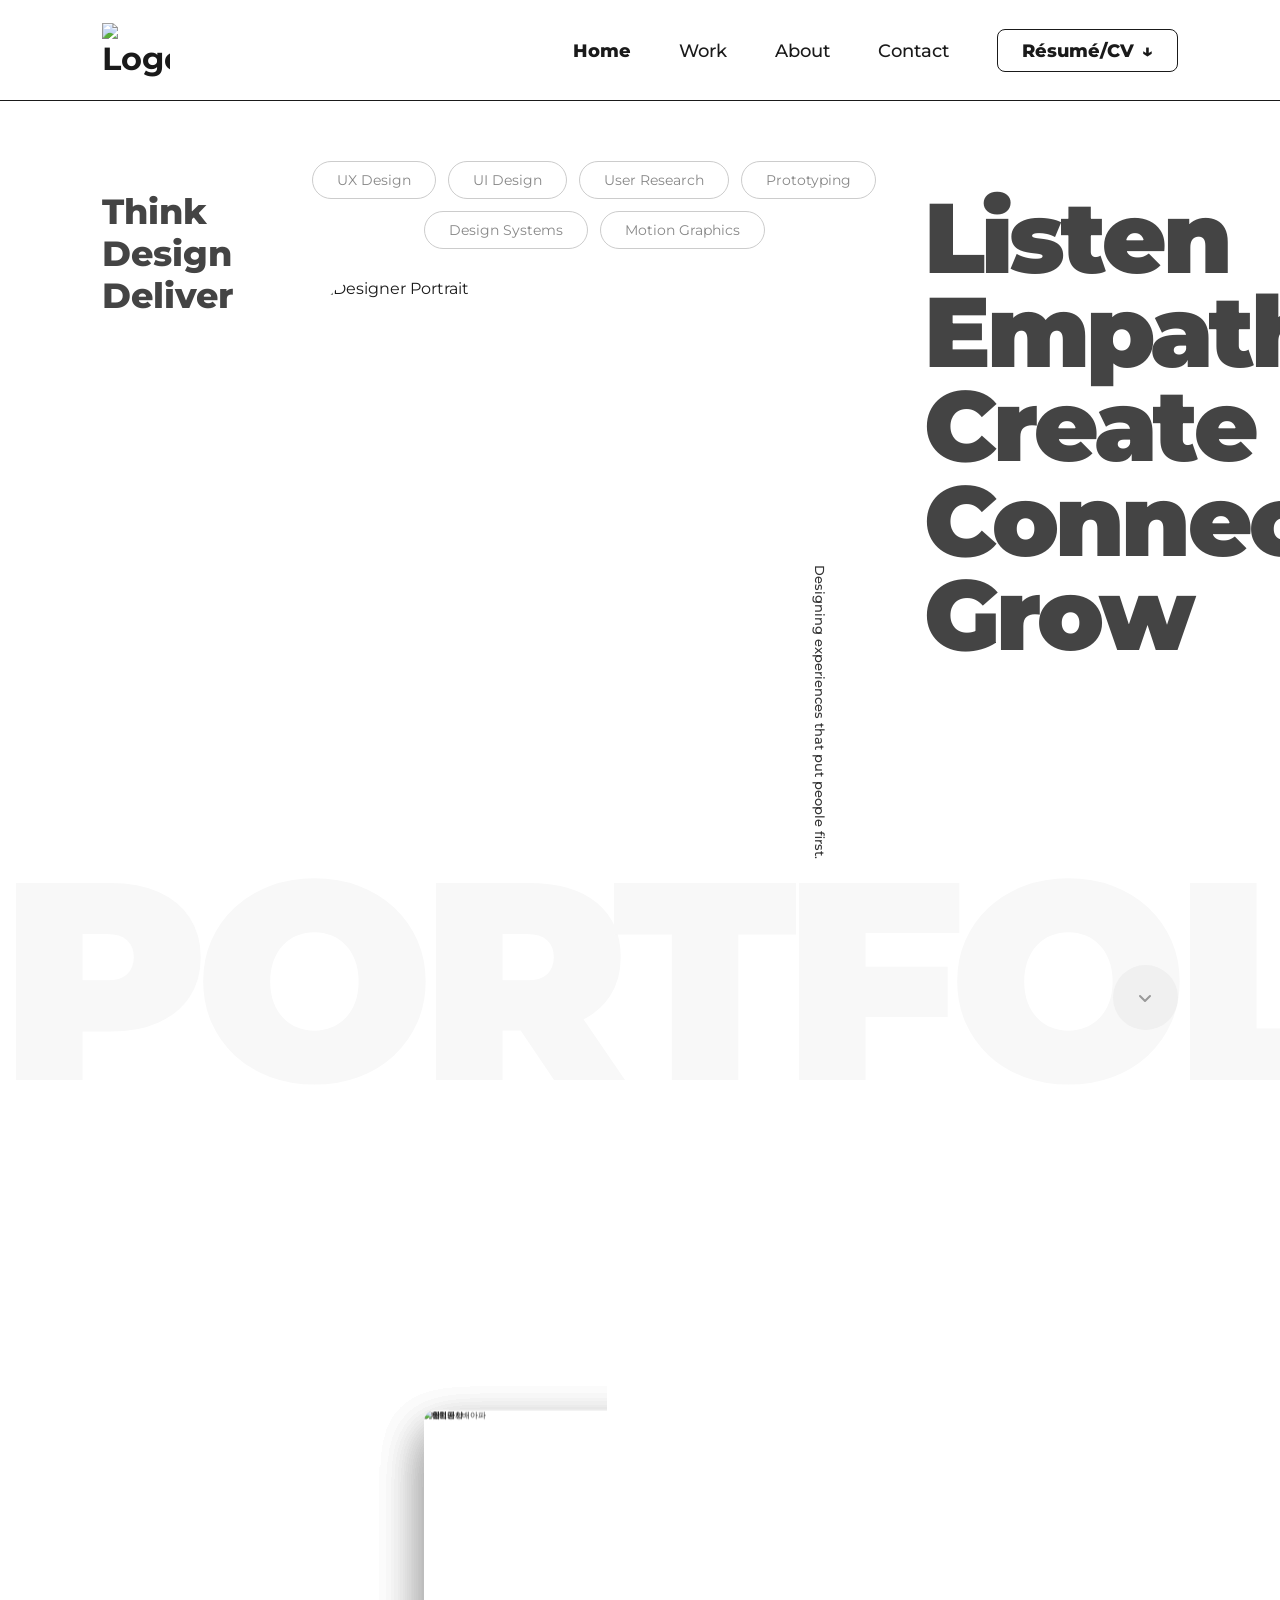
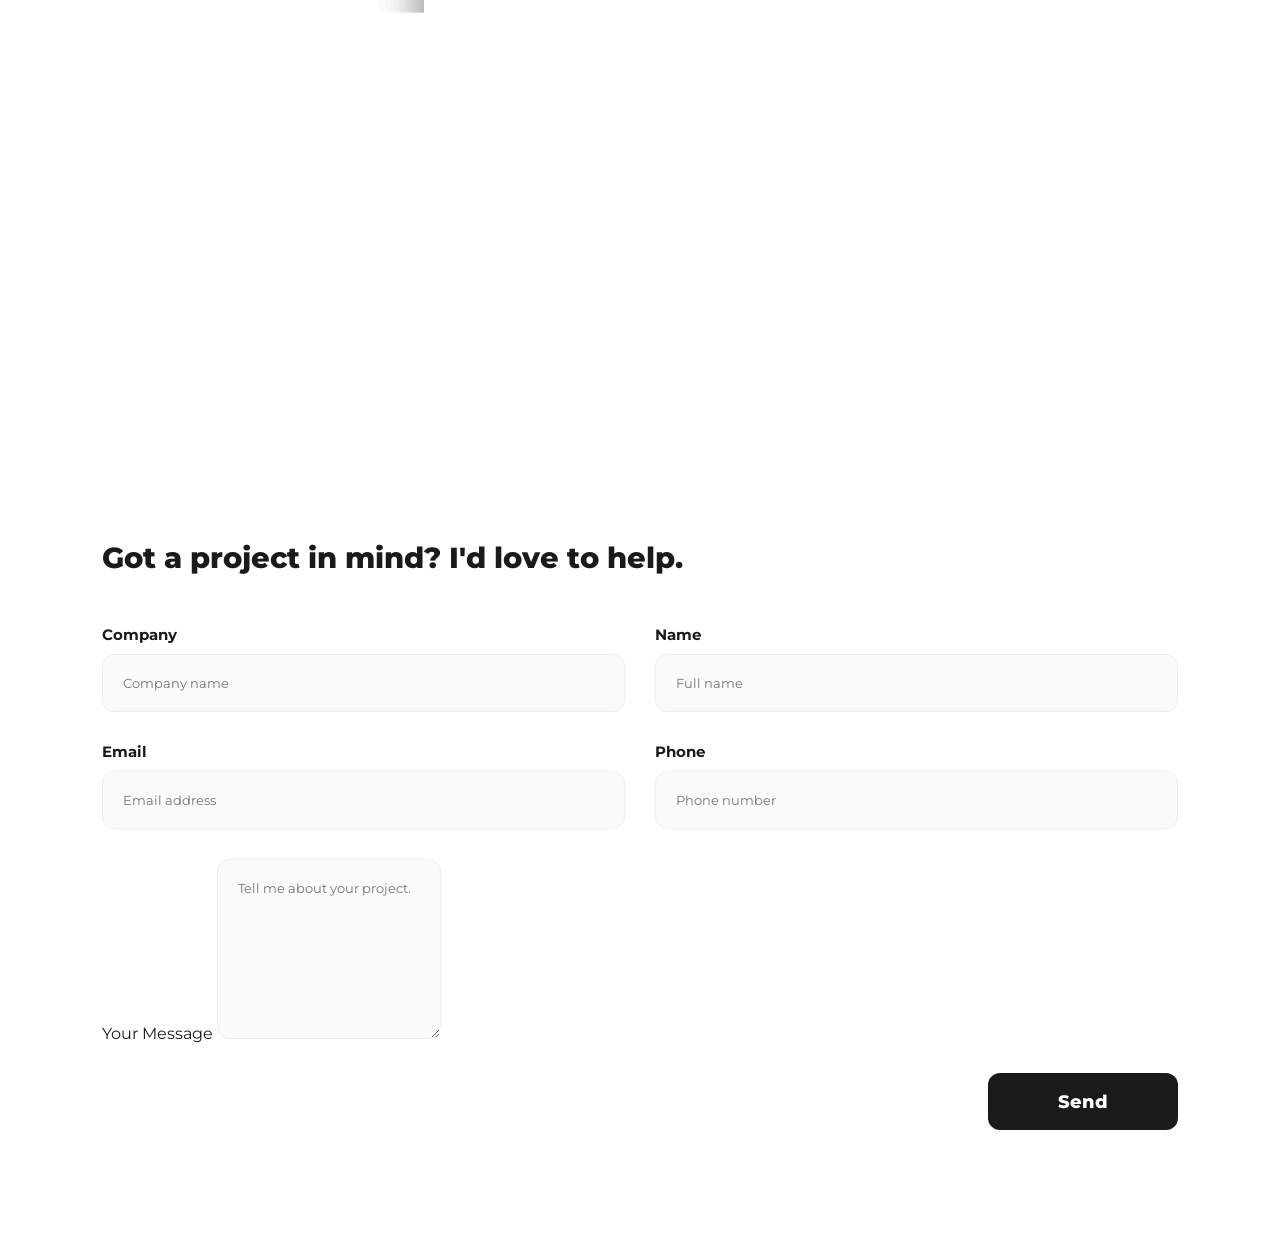
==== index.html @ 3e73eef7 "commit" ====
<!DOCTYPE html>
<html lang="en">
<head>
    <meta charset="UTF-8">
    <meta name="viewport" content="width=device-width, initial-scale=1.0">
    <title>Portfolio - Design Specialist</title>
    <link href="https://fonts.googleapis.com/css2?family=Montserrat:wght@400;500;700;800;900&display=swap" rel="stylesheet">
    <link rel="stylesheet" href="reset.css">
    <link rel="stylesheet" href="style.css">
    <script src="https://cdn.jsdelivr.net/npm/@emailjs/browser@4/dist/email.min.js"></script>
</head>
<body>

<header class="header">
    <div class="container">
        <h1 class="logo"><img src="images/송로고.png" alt="Logo"></h1>
        <nav class="nav">
            <ul>
                <li><a href="#" class="active">Home</a></li>
                <li><a href="#work-list">Work</a></li>
                <li><a href="#">About</a></li>
                <li><a href="#">Contact</a></li>
                <li><a href="#" class="resume-btn">Résumé/CV <span class="icon">↓</span></a></li>
            </ul>
        </nav>
    </div>
</header>

<div class="header-line"></div>

<main>
    <section class="hero-section">
        <div class="container grid-12">
            <article class="slogan-left">
                <p>Think</p><p>Design</p><p>Deliver</p>
            </article>

            <article class="hero-center">
                <div class="skills-tags">
                    <span>UX Design</span><span>UI Design</span><span>User Research</span>
                    <span>Prototyping</span><span>Design Systems</span><span>Motion Graphics</span>
                </div>
                <div class="profile-wrapper">
                    <figure class="profile-image">
                        <img src="images/메인프사.png" alt="Designer Portrait">
                    </figure>
                    <p class="vertical-text">Designing experiences that put people first.</p>
                </div>
            </article>

            <article class="slogan-right">
                <p>Listen</p><p>Empathize</p><p>Create</p><p>Connect</p><p>Grow</p>
            </article>
        </div>

        <div class="portfolio-bridge">
            <div class="portfolio-text">PORTFOLIO</div>
            <div class="scroll-arrow">
                <svg width="24" height="24" viewBox="0 0 24 24" fill="none">
                    <path d="M7 10L12 15L17 10" stroke="#999" stroke-width="2" stroke-linecap="round" stroke-linejoin="round"/>
                </svg>
            </div>
        </div>
    </section>

    <section class="work-section" id="work-list">
        <div class="stage" id="stage">
            <div class="carousel" id="carousel">
                <div class="card"><a href="#"><img src="images/인천공항웹페이지 히어로캡쳐.jpg" alt="인천공항"></a></div>
                <div class="card"><a href="#"><img src="images/쿠키맨캡쳐.jpg" alt="쿠키맨"></a></div>
                <div class="card"><a href="#"><img src="images/함덕.jpeg" alt="함덕"></a></div>
                <div class="card"><a href="#"><img src="images/배고파서배아파 캡쳐.jpg" alt="배고파서배아파"></a></div>
                <div class="card"><a href="#"><img src="images/심시티 캡쳐.jpg" alt="심시티"></a></div>
                <div class="card"><a href="#"><img src="images/질소의추억캡쳐.jpg" alt="질소의추억"></a></div>
            </div>
        </div>
    </section>
</main>

<footer class="footer">
    <div class="container">
        <div class="contact-section">
            <h5>Got a project in mind? I'd love to help.</h5>
            <form id="contact-form" class="contact-box">
                <div class="form-align">
                    <div class="input-box">
                        <label for="company">Company</label>
                        <input type="text" id="company" name="company" required placeholder="Company name">
                    </div>
                    <div class="input-box">
                        <label for="name">Name</label>
                        <input type="text" id="name" name="name" required placeholder="Full name">
                    </div>
                </div>
                <div class="form-align">
                    <div class="input-box">
                        <label for="email">Email</label>
                        <input type="email" id="email" name="email" required placeholder="Email address">
                    </div>
                    <div class="input-box">
                        <label for="phone">Phone</label>
                        <input type="tel" id="phone" name="phone" required placeholder="Phone number">
                    </div>
                </div>
                <div class="message-box">
                    <label for="message">Your Message</label>
                    <textarea name="message" id="message" placeholder="Tell me about your project." required></textarea>
                </div>
                <div class="send-btn"><button type="submit">Send</button></div>
            </form>
        </div>
    </div>
</footer>

<script src="main.js"></script>
</body>
</html>
---- style.css ----
/* 기본 설정 및 변수 */
:root {
    --margin: 8%;
    --gutter: 20px;
    --main-font: 'Montserrat', sans-serif;
}

body {
    font-family: var(--main-font);
    background-color: #fff;
    color: #1a1a1a;
    overflow-x: hidden;
}

.container {
    max-width: 100%;
    padding: 0 var(--margin);
    margin: 0 auto;
}

.grid-12 {
    display: grid;
    grid-template-columns: repeat(12, 1fr);
    gap: var(--gutter);
    align-items: center;
}

/* Header */
.header { height: 100px; display: flex; align-items: center; }
.header .container { display: flex; justify-content: space-between; align-items: center; width: 100%; }
.logo img { width: 68px; height: auto; }
.nav ul { display: flex; gap: 48px; align-items: center; }
.nav a { color: #1a1a1a; font-weight: 500; font-size: 1.1rem; }
.nav a.active { font-weight: 800; }
.resume-btn { font-weight: 800 !important; border: 1.5px solid #1a1a1a; padding: 10px 24px; border-radius: 8px; display: flex; align-items: center; gap: 8px; }

/* 1660px Header Line */
.header-line {
    width: 1660px;
    height: 0.8px;
    background-color: #1a1a1a;
    margin: 0 auto; /* 가로 중앙 정렬 */
    opacity: 1;
}

/* Hero Section */
.hero-section { padding-top: 60px; position: relative; }

.slogan-left { 
    grid-column: 1 / 3; 
    align-self: start; 
    padding-top: 30px;
}
.slogan-left p { font-size: 2.2rem; font-weight: 800; line-height: 1.2; color: #444; }

.hero-center { 
    grid-column: 3 / 10; 
    display: flex; 
    flex-direction: column; 
    align-items: center; 
    gap: 30px; 
}
.skills-tags { display: flex; flex-wrap: wrap; gap: 12px; justify-content: center; max-width: 600px; }
.skills-tags span { padding: 9px 24px; border: 1.2px solid #ccc; border-radius: 999px; font-size: 0.88rem; color: #888; }

.profile-wrapper { display: flex; align-items: flex-end; gap: 15px; position: relative; }
.profile-image img { width: 480px; height: 600px; border-radius: 50px; object-fit: cover; }
.vertical-text { writing-mode: vertical-rl; font-size: 0.8rem; font-weight: 500; color: #333; margin-bottom: 20px; }

.slogan-right { 
    grid-column: 10 / 13; 
    align-self: start;
    padding-top: 30px;
}
.slogan-right p { font-size: 6.2rem; font-weight: 900; line-height: 0.95; color: #444; letter-spacing: -4px; }

/* Portfolio Bridge */
.portfolio-bridge { position: relative; margin-top: -40px; z-index: -1; }
.portfolio-text { 
    font-size: clamp(160px, 22vw, 380px); 
    font-weight: 900; 
    color: #f8f8f8; 
    letter-spacing: -14px;
    line-height: 1;
    white-space: nowrap;
}
.scroll-arrow { 
    position: absolute; 
    right: var(--margin); 
    bottom: 90px; 
    width: 65px; 
    height: 65px; 
    background: #f0f0f0; 
    border-radius: 50%; 
    display: flex; 
    justify-content: center; 
    align-items: center; 
}

/* Work Section */
.work-section {
    position: relative;
    width: 100%;
    height: 950px;
    display: flex;
    justify-content: center;
    align-items: center;
    overflow: hidden;
    margin-top: -50px;
}

.stage {
    width: 100%;
    height: 100%;
    perspective: 3000px;
    display: grid;
    place-items: center;
    cursor: grab;
    transform: scale(0.48);
}

.carousel {
    position: relative;
    width: 900px;
    height: 560px;
    transform-style: preserve-3d;
}

.card {
    position: absolute;
    width: 900px;
    height: 560px;
    border-radius: 25px;
    overflow: hidden;
    box-shadow: 0 40px 100px rgba(0,0,0,0.15);
    backface-visibility: hidden;
}

.card img { width: 100%; height: 100%; object-fit: cover; }

/* Footer */
.footer { padding: 120px 0; background: #fff; }
.contact-section h5 { font-size: 1.8rem; font-weight: 800; margin-bottom: 50px; }
.contact-box { display: flex; flex-direction: column; gap: 30px; }
.form-align { display: flex; gap: 30px; }
.input-box { display: flex; flex-direction: column; gap: 10px; flex: 1; }
.input-box label { font-weight: 700; font-size: 0.95rem; }
.input-box input, .message-box textarea { 
    padding: 20px; 
    border: 1.5px solid #eee; 
    border-radius: 12px; 
    background: #fafafa;
    font-family: inherit; 
}
.message-box textarea { height: 180px; }
.send-btn { display: flex; justify-content: flex-end; }
.send-btn button { padding: 18px 70px; background: #1a1a1a; color: #fff; font-weight: 800; border-radius: 12px; font-size: 1.1rem; }
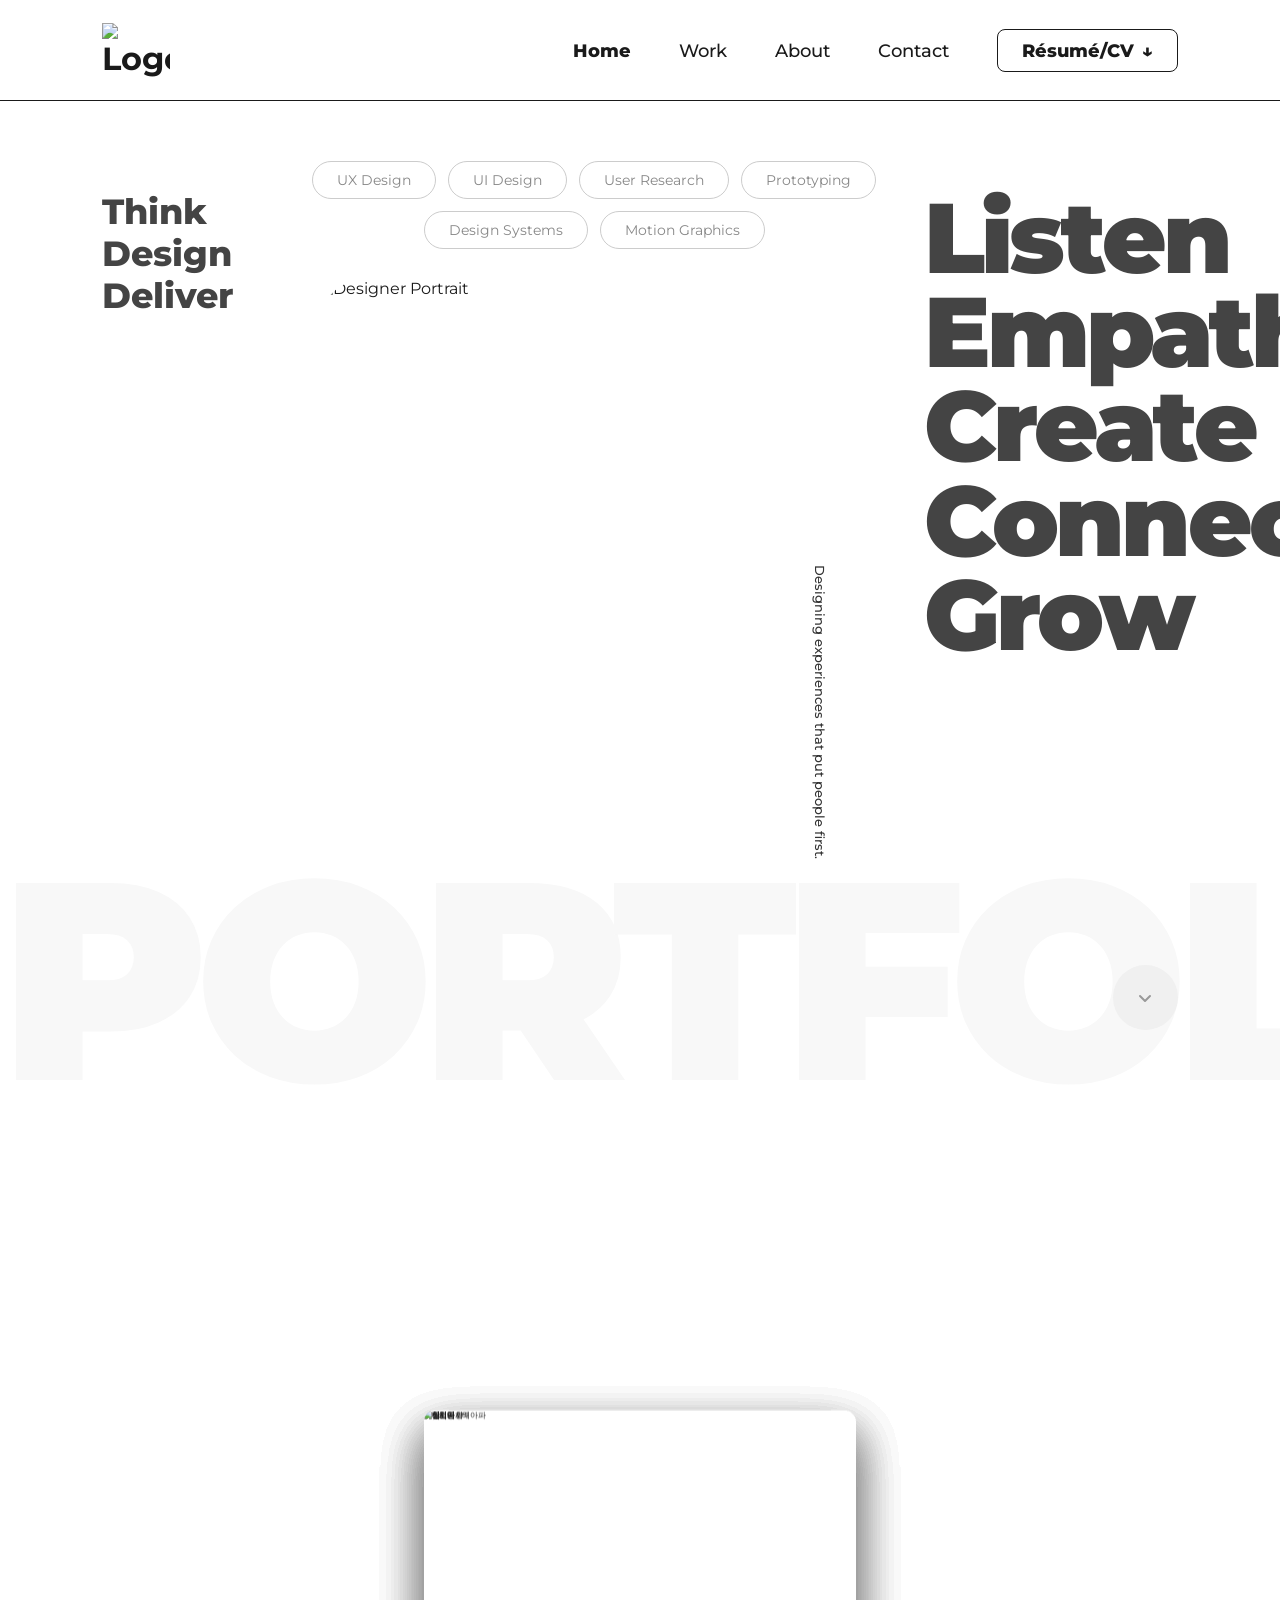
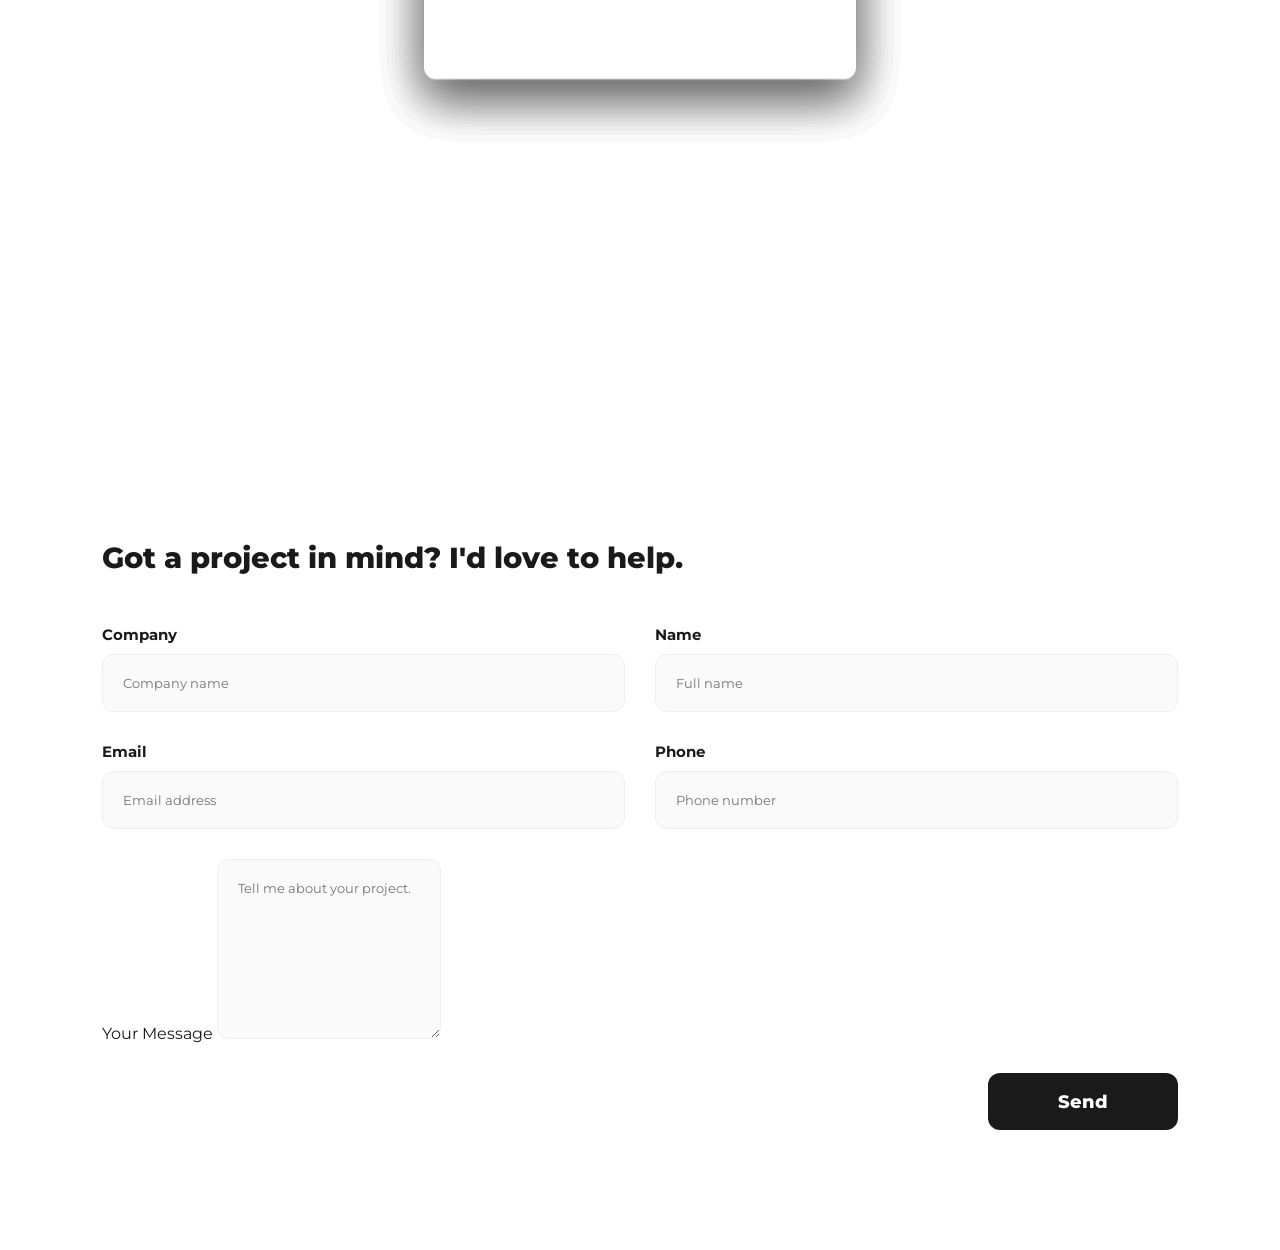
==== commit 22755aee: "Update index.html" ====
--- a/index.html
+++ b/index.html
@@ -13,7 +13,7 @@
 
 <header class="header">
     <div class="container">
-        <h1 class="logo"><img src="images/송로고.png" alt="Logo"></h1>
+        <h1 class="logo"><img src="images/logo.png" alt="Logo"></h1>
         <nav class="nav">
             <ul>
                 <li><a href="#" class="active">Home</a></li>
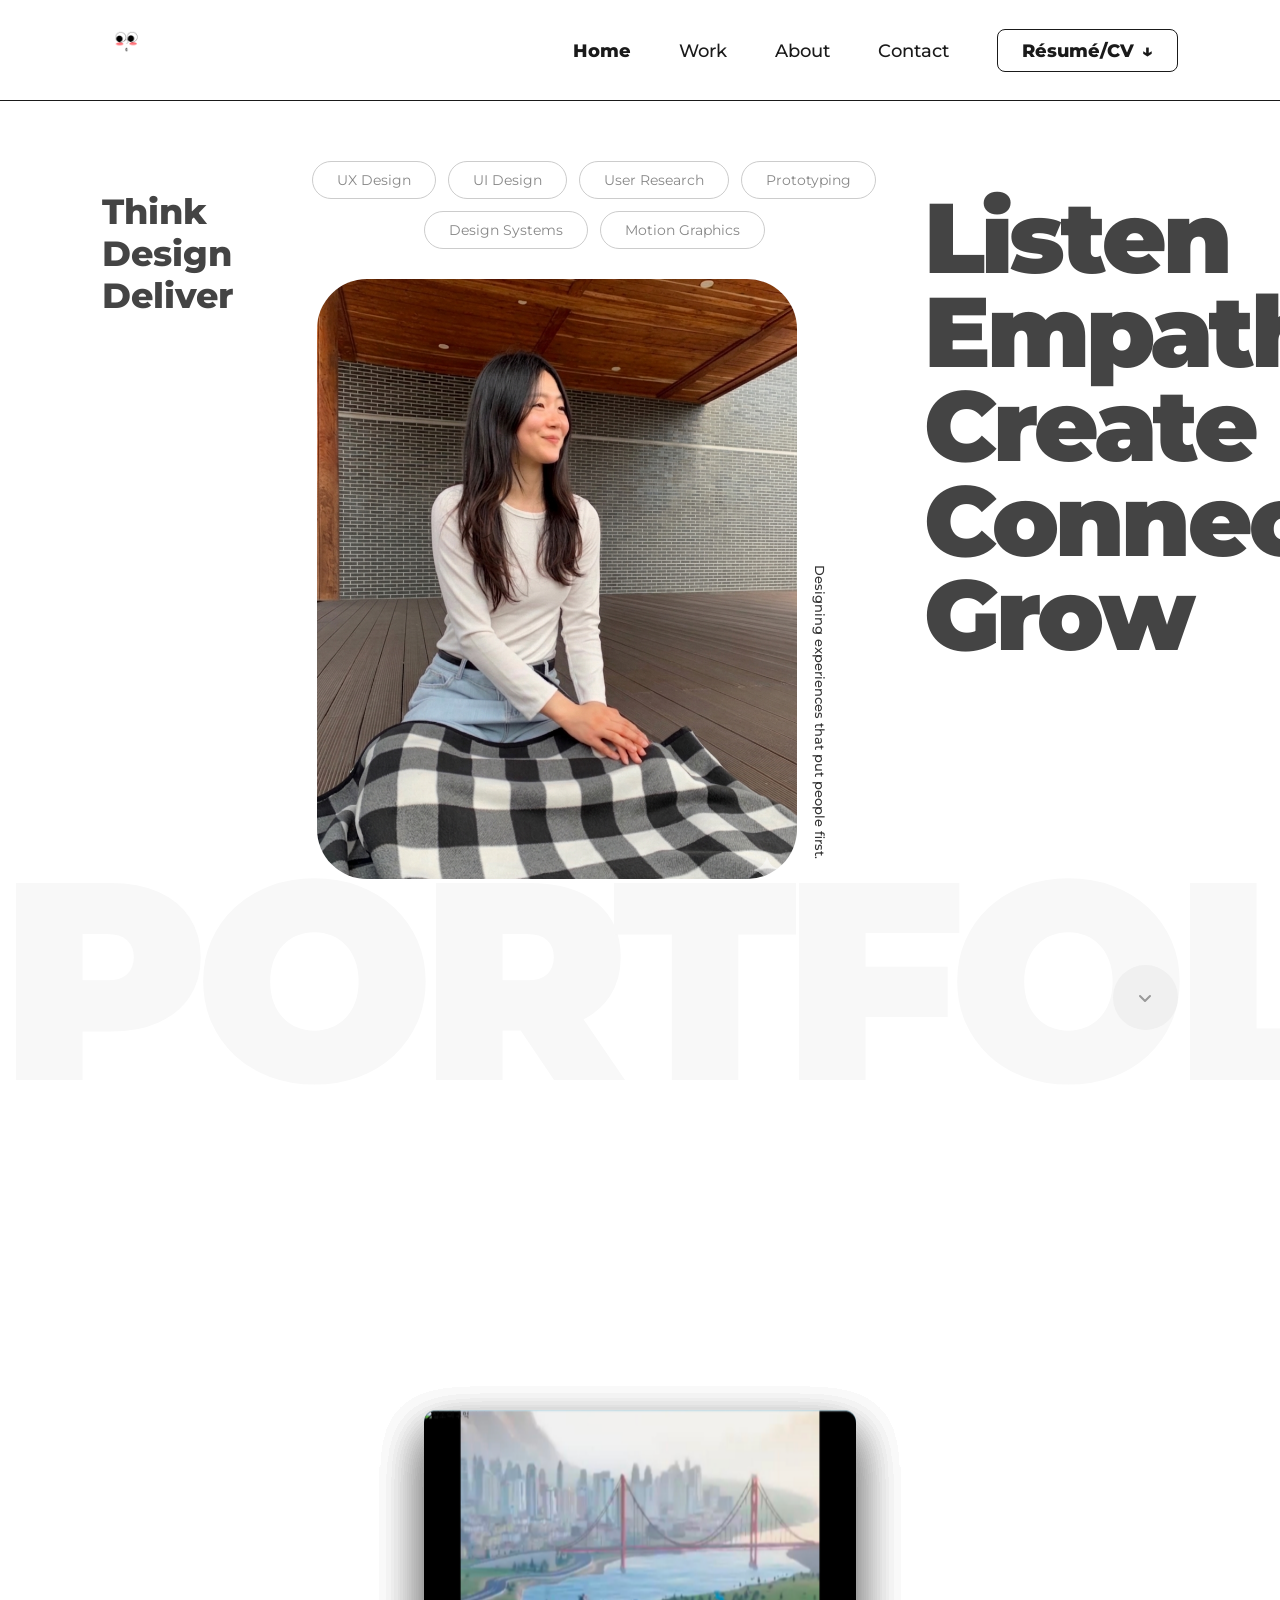
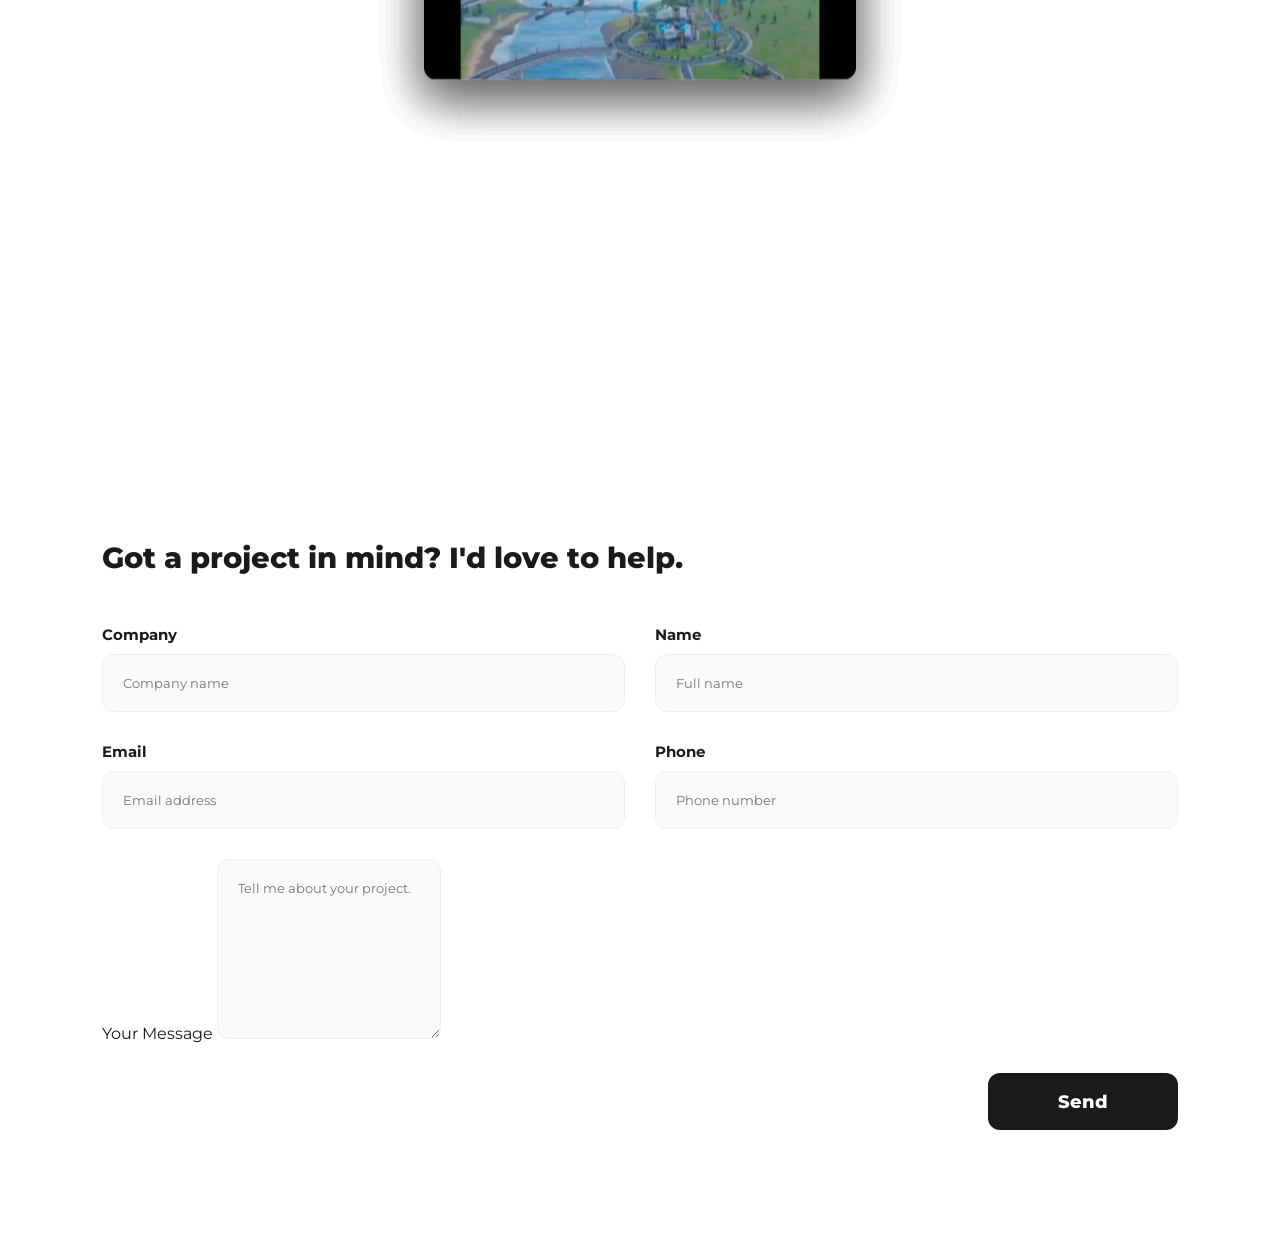
==== commit 4e52832b: "ddddd" ====
--- a/index.html
+++ b/index.html
@@ -71,7 +71,7 @@
                 <div class="card"><a href="#"><img src="images/함덕.jpeg" alt="함덕"></a></div>
                 <div class="card"><a href="#"><img src="images/배고파서배아파 캡쳐.jpg" alt="배고파서배아파"></a></div>
                 <div class="card"><a href="#"><img src="images/심시티 캡쳐.jpg" alt="심시티"></a></div>
-                <div class="card"><a href="#"><img src="images/질소의추억캡쳐.jpg" alt="질소의추억"></a></div>
+                <div class="card"><a href="#"><img src="images/jilso.jpg" alt="질소의추억"></a></div>
             </div>
         </div>
     </section>
